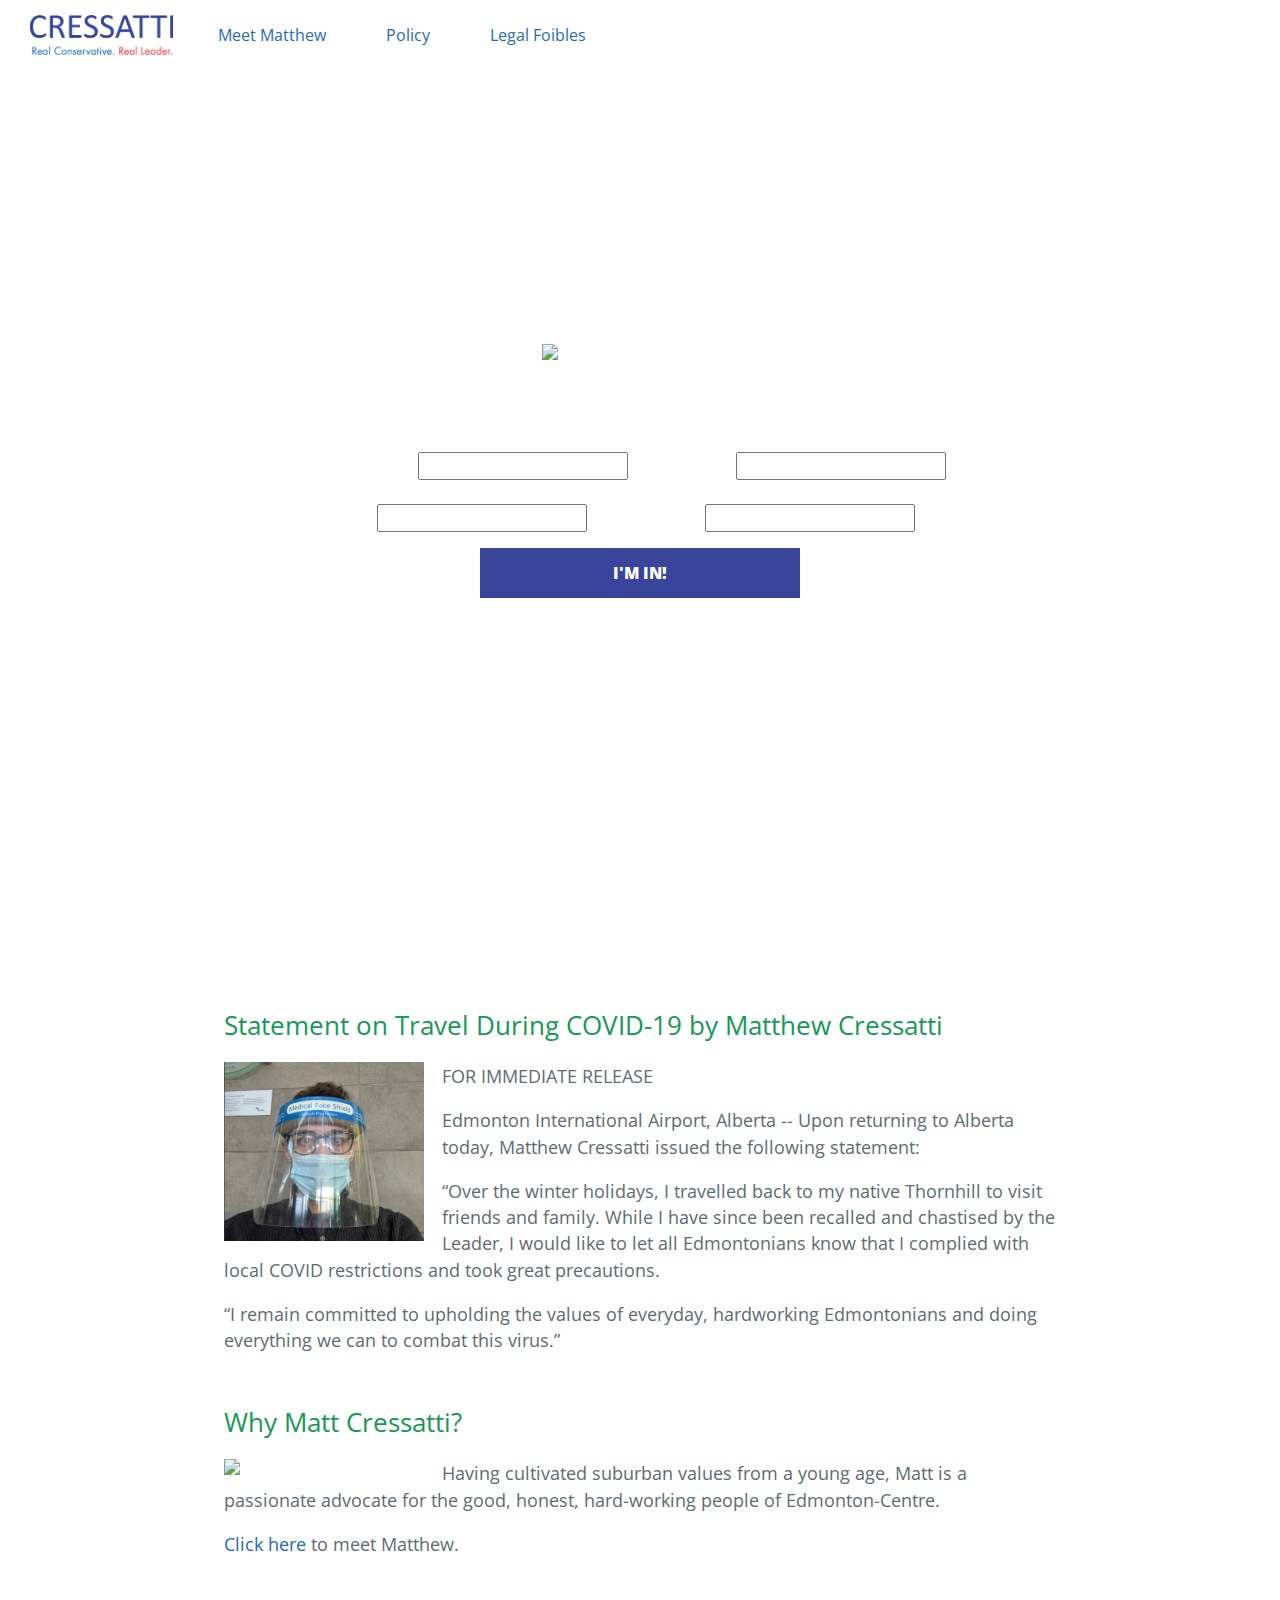
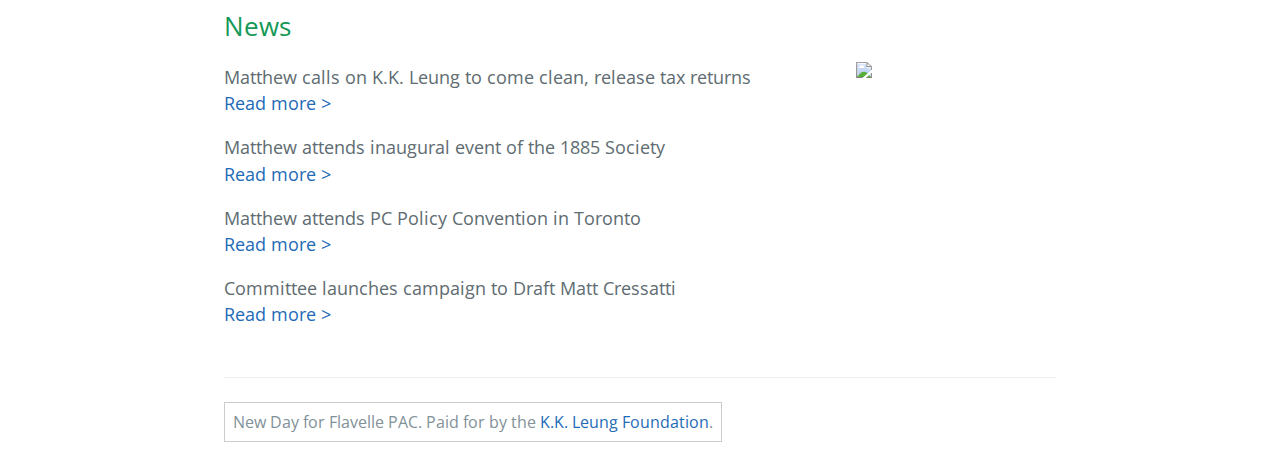
==== index.htm @ 5bf6cf42 "Update index.htm" ====
<!DOCTYPE html>
<html lang="en-us">
  <head>
    <meta charset="UTF-8">
    <title>Draft Matt Cressatti</title>
    <!-- <meta name="description" content="Matthew Cressatti is the right Conservative to be Thornhill's voice at Queen's Park."> -->
    <meta name="description" content="Matthew Cressatti is the right Conservative to be Edmonton-Centre's voice at the Legislature.">
    <meta name="viewport" content="width=device-width, initial-scale=1">
    <meta name="theme-color" content="#157878">
    <link href='https://fonts.googleapis.com/css?family=Open+Sans:400,700' rel='stylesheet' type='text/css'>
    <link rel="stylesheet" href="/style/style.css">
    <link rel="icon" href="/favicon.ico" type="image/x-icon">
    <script src="https://code.jquery.com/jquery-3.2.1.min.js"></script>
    <script type="text/javascript">
      $(document).ready(function(){
        $(".navbar-toggle").click(function() {
          $("#menu-collapse").toggleClass("collapse");
        });
      });
    </script>
    <meta property="og:image" content="/images/moving-shaking-share-bg.jpg">
    <script>
      (function(i,s,o,g,r,a,m){i['GoogleAnalyticsObject']=r;i[r]=i[r]||function(){
      (i[r].q=i[r].q||[]).push(arguments)},i[r].l=1*new Date();a=s.createElement(o),
      m=s.getElementsByTagName(o)[0];a.async=1;a.src=g;m.parentNode.insertBefore(a,m)
      })(window,document,'script','https://www.google-analytics.com/analytics.js','ga');

      ga('create', 'UA-57393795-2', 'auto');
      ga('send', 'pageview');
    </script>
  </head>
  <body>
    <nav>
      <div class="nav-container">
        <div class="navbar-header">
          <button type="button" class="navbar-toggle collapsed" data-toggle="collapse" data-target="#menu-collapse">
            <span class="icon-bar"></span>
            <span class="icon-bar"></span>
            <span class="icon-bar"></span>
          </button>
          <a href="/" class="navbar-brand">
            <img src="/images/tbc-name-logo.png" alt="Matthew Cressatti" height="40px">
          </a>
        </div>
        <div id="menu-collapse" class="collapse navbar-collapse">
          <ul class="navbar-nav">
            <li class="dropdown">
              <a href="/meet-matthew.htm">Meet Matthew</a>
            </li>
            <li class="dropdown">
              <a href="/policy.htm">Policy</a>
            </li>
            <li class="dropdown">
              <a href="/legal-foibles/">Legal Foibles</a>
            </li>
          </ul>
        </div>
      </div>
    </nav>
    <section class="page-header">
      <div class="centre-box">
        <img id="flag-logo" src="/images/logo.png" alt="Draft Matthew Cressatti">
        <!-- <h1>Draft Matthew Cressatti</h1>
        <div class="logo">
          <hr>
          <img src="https://www.facebook.com/images/emoji.php/v7/z53/2/32/1f44b.png">
          <hr>
        </div> -->
        <!-- <h2>for Thornhill</h2> -->
        <h2>for Edmonton-Centre</h2>
      </div>
      <div class="centre-form">
        <form action="/thank-you.htm">
          <div class="form-box left-align">
            <div class="form-box form-element">
              <label for="first_name">First Name</label>
              <input id="first_name" maxlength="40" name="first_name" required="required" size="20" type="text">
            </div>
            <div class="form-box form-element">
              <label for="last_name">Last Name</label>
              <input id="last_name" maxlength="80" name="last_name" required="required" size="20" type="text">
            </div>
          </div>
          <div class="form-box left-align">
            <div class="form-box form-element">
              <label for="email">Email</label>
              <input id="email" maxlength="80" name="email" required="required" size="20" type="text">
            </div>
            <div class="form-box form-element">
              <label for="postcode">Postal Code</label>
              <input id="postcode" maxlength="10" name="postcode" required="required" size="20" type="text">
            </div>
          </div>
          <div class="form-box">
            <input name="submit" type="submit" value="I'M IN!">
          </div>
        </form>
      </div>
    </section>

    <section class="main-content">
	<h2 id="covid-statement">Statement on Travel During COVID-19 by Matthew Cressatti</h2>
	<img width="200px" src="/images/tbc-face-shield.png" class="wrap-left">
		<p>FOR IMMEDIATE RELEASE</p>
		<p>Edmonton International Airport, Alberta -- Upon returning to Alberta today, Matthew Cressatti issued the following statement:</p>
		<p>&ldquo;Over the winter holidays, I travelled back to my native Thornhill to visit friends and family. While I have since been recalled and chastised by the Leader, I would like to let all Edmontonians know that I complied with local COVID restrictions and took great precautions.</p>
		<p>&ldquo;I remain committed to upholding the values of everyday, hardworking Edmontonians and doing everything we can to combat this virus.&rdquo;</p>

		<div style="clear:both"></div>
		
      <h2 id="why-tbc">Why Matt Cressatti?</h2>

      <img width="200px" src="/images/tbc-no-tie.png" class="wrap-left">
      <!-- <p>Having cultivated suburban values from a young age, Matt is a passionate advocate for the good, honest, hard-working people of Thornhill.</p> -->
      <p>Having cultivated suburban values from a young age, Matt is a passionate advocate for the good, honest, hard-working people of Edmonton-Centre.</p>

      <p><a href="/meet-matthew.htm">Click here</a> to meet Matthew.</p>
      
      <div style="clear:both"></div>
      
      <h2 id="news">News</h2>

      <img width="200px" src="/images/bowtie-cropped.png" class="wrap-right">
		
	  <p>Matthew calls on K.K. Leung to come clean, release tax returns<br>
		  <a href="https://kkl.soundllp.com/">Read more &gt;</a></p>
      
      <p>Matthew attends inaugural event of the 1885 Society<br>
      <a href="https://www.thepostmillennial.com/new-conservative-grassroots-organization-aims-bring-balance-politics/">Read more &gt;</a></p>
      
      <p>Matthew attends PC Policy Convention in Toronto<br>
      <a href="/news/matthew-attends-pc-convention.htm">Read more &gt;</a></p>
      
      <p>Committee launches campaign to Draft Matt Cressatti<br>
      <a href="http://www.soundllp.com/">Read more &gt;</a></p>
      
      <div style="clear:both"></div>

      <footer class="site-footer">
        
        <span class="site-footer-credits">New Day for Flavelle PAC. Paid for by the <a href="/charitynav/index.htm">K.K. Leung Foundation</a>.</span>
      </footer>
    </section>

    
  </body>
</html>
---- style/style.css ----
/*! normalize.css v3.0.2 | MIT License | git.io/normalize */
/** 1. Set default font family to sans-serif. 2. Prevent iOS text size adjust after orientation change, without disabling user zoom. */
html { font-family: sans-serif; /* 1 */ -ms-text-size-adjust: 100%; /* 2 */ -webkit-text-size-adjust: 100%; /* 2 */ }

/** Remove default margin. */
body { margin: 0; }

/* HTML5 display definitions ========================================================================== */
/** Correct `block` display not defined for any HTML5 element in IE 8/9. Correct `block` display not defined for `details` or `summary` in IE 10/11 and Firefox. Correct `block` display not defined for `main` in IE 11. */
article, aside, details, figcaption, figure, footer, header, hgroup, main, menu, nav, section, summary { display: block; }

/** 1. Correct `inline-block` display not defined in IE 8/9. 2. Normalize vertical alignment of `progress` in Chrome, Firefox, and Opera. */
audio, canvas, progress, video { display: inline-block; /* 1 */ vertical-align: baseline; /* 2 */ }

/** Prevent modern browsers from displaying `audio` without controls. Remove excess height in iOS 5 devices. */
audio:not([controls]) { display: none; height: 0; }

/** Address `[hidden]` styling not present in IE 8/9/10. Hide the `template` element in IE 8/9/11, Safari, and Firefox < 22. */
[hidden], template { display: none; }

/* Links ========================================================================== */
/** Remove the gray background color from active links in IE 10. */
a { background-color: transparent; }

/** Improve readability when focused and also mouse hovered in all browsers. */
a:active, a:hover { outline: 0; }

/* Text-level semantics ========================================================================== */
/** Address styling not present in IE 8/9/10/11, Safari, and Chrome. */
abbr[title] { border-bottom: 1px dotted; }

/** Address style set to `bolder` in Firefox 4+, Safari, and Chrome. */
b, strong { font-weight: bold; }

/** Address styling not present in Safari and Chrome. */
dfn { font-style: italic; }

/** Address variable `h1` font-size and margin within `section` and `article` contexts in Firefox 4+, Safari, and Chrome. */
h1 { font-size: 2em; margin: 0.67em 0; }

/** Address styling not present in IE 8/9. */
mark { background: #ff0; color: #000; }

/** Address inconsistent and variable font size in all browsers. */
small { font-size: 80%; }

/** Prevent `sub` and `sup` affecting `line-height` in all browsers. */
sub, sup { font-size: 75%; line-height: 0; position: relative; vertical-align: baseline; }

sup { top: -0.5em; }

sub { bottom: -0.25em; }

/* Embedded content ========================================================================== */
/** Remove border when inside `a` element in IE 8/9/10. */
img { border: 0; }

/** Correct overflow not hidden in IE 9/10/11. */
svg:not(:root) { overflow: hidden; }

/* Grouping content ========================================================================== */
/** Address margin not present in IE 8/9 and Safari. */
figure { margin: 1em 40px; }

/** Address differences between Firefox and other browsers. */
hr { box-sizing: content-box; height: 0; }

/** Contain overflow in all browsers. */
pre { overflow: auto; }

/** Address odd `em`-unit font size rendering in all browsers. */
code, kbd, pre, samp { font-family: monospace, monospace; font-size: 1em; }

/* Forms ========================================================================== */
/** Known limitation: by default, Chrome and Safari on OS X allow very limited styling of `select`, unless a `border` property is set. */
/** 1. Correct color not being inherited. Known issue: affects color of disabled elements. 2. Correct font properties not being inherited. 3. Address margins set differently in Firefox 4+, Safari, and Chrome. */
button, input, optgroup, select, textarea { color: inherit; /* 1 */ font: inherit; /* 2 */ margin: 0; /* 3 */ }

/** Address `overflow` set to `hidden` in IE 8/9/10/11. */
button { overflow: visible; }

/** Address inconsistent `text-transform` inheritance for `button` and `select`. All other form control elements do not inherit `text-transform` values. Correct `button` style inheritance in Firefox, IE 8/9/10/11, and Opera. Correct `select` style inheritance in Firefox. */
button, select { text-transform: none; }

/** 1. Avoid the WebKit bug in Android 4.0.* where (2) destroys native `audio` and `video` controls. 2. Correct inability to style clickable `input` types in iOS. 3. Improve usability and consistency of cursor style between image-type `input` and others. */
button, html input[type="button"], input[type="reset"], input[type="submit"] { -webkit-appearance: button; /* 2 */ cursor: pointer; /* 3 */ }

/** Re-set default cursor for disabled elements. */
button[disabled], html input[disabled] { cursor: default; }

/** Remove inner padding and border in Firefox 4+. */
button::-moz-focus-inner, input::-moz-focus-inner { border: 0; padding: 0; }

/** Address Firefox 4+ setting `line-height` on `input` using `!important` in the UA stylesheet. */
input { line-height: normal; }

/** It's recommended that you don't attempt to style these elements. Firefox's implementation doesn't respect box-sizing, padding, or width.  1. Address box sizing set to `content-box` in IE 8/9/10. 2. Remove excess padding in IE 8/9/10. */
input[type="checkbox"], input[type="radio"] { box-sizing: border-box; /* 1 */ padding: 0; /* 2 */ }

/** Fix the cursor style for Chrome's increment/decrement buttons. For certain `font-size` values of the `input`, it causes the cursor style of the decrement button to change from `default` to `text`. */
input[type="number"]::-webkit-inner-spin-button, input[type="number"]::-webkit-outer-spin-button { height: auto; }

/** 1. Address `appearance` set to `searchfield` in Safari and Chrome. 2. Address `box-sizing` set to `border-box` in Safari and Chrome (include `-moz` to future-proof). */
input[type="search"] { -webkit-appearance: textfield; /* 1 */ /* 2 */ box-sizing: content-box; }

/** Remove inner padding and search cancel button in Safari and Chrome on OS X. Safari (but not Chrome) clips the cancel button when the search input has padding (and `textfield` appearance). */
input[type="search"]::-webkit-search-cancel-button, input[type="search"]::-webkit-search-decoration { -webkit-appearance: none; }

/** Define consistent border, margin, and padding. */
fieldset { border: 1px solid #c0c0c0; margin: 0 2px; padding: 0.35em 0.625em 0.75em; }

/** 1. Correct `color` not being inherited in IE 8/9/10/11. 2. Remove padding so people aren't caught out if they zero out fieldsets. */
legend { border: 0; /* 1 */ padding: 0; /* 2 */ }

/** Remove default vertical scrollbar in IE 8/9/10/11. */
textarea { overflow: auto; }

/** Don't inherit the `font-weight` (applied by a rule above). NOTE: the default cannot safely be changed in Chrome and Safari on OS X. */
optgroup { font-weight: bold; }

/* Tables ========================================================================== */
/** Remove most spacing between table cells. */
table { border-collapse: collapse; border-spacing: 0; }

td, th { padding: 0; }

.highlight table td { padding: 5px; }

.highlight table pre { margin: 0; }

.highlight .cm { color: #999988; font-style: italic; }

.highlight .cp { color: #999999; font-weight: bold; }

.highlight .c1 { color: #999988; font-style: italic; }

.highlight .cs { color: #999999; font-weight: bold; font-style: italic; }

.highlight .c, .highlight .cd { color: #999988; font-style: italic; }

.highlight .err { color: #a61717; background-color: #e3d2d2; }

.highlight .gd { color: #000000; background-color: #ffdddd; }

.highlight .ge { color: #000000; font-style: italic; }

.highlight .gr { color: #aa0000; }

.highlight .gh { color: #999999; }

.highlight .gi { color: #000000; background-color: #ddffdd; }

.highlight .go { color: #888888; }

.highlight .gp { color: #555555; }

.highlight .gs { font-weight: bold; }

.highlight .gu { color: #aaaaaa; }

.highlight .gt { color: #aa0000; }

.highlight .kc { color: #000000; font-weight: bold; }

.highlight .kd { color: #000000; font-weight: bold; }

.highlight .kn { color: #000000; font-weight: bold; }

.highlight .kp { color: #000000; font-weight: bold; }

.highlight .kr { color: #000000; font-weight: bold; }

.highlight .kt { color: #445588; font-weight: bold; }

.highlight .k, .highlight .kv { color: #000000; font-weight: bold; }

.highlight .mf { color: #009999; }

.highlight .mh { color: #009999; }

.highlight .il { color: #009999; }

.highlight .mi { color: #009999; }

.highlight .mo { color: #009999; }

.highlight .m, .highlight .mb, .highlight .mx { color: #009999; }

.highlight .sb { color: #d14; }

.highlight .sc { color: #d14; }

.highlight .sd { color: #d14; }

.highlight .s2 { color: #d14; }

.highlight .se { color: #d14; }

.highlight .sh { color: #d14; }

.highlight .si { color: #d14; }

.highlight .sx { color: #d14; }

.highlight .sr { color: #009926; }

.highlight .s1 { color: #d14; }

.highlight .ss { color: #990073; }

.highlight .s { color: #d14; }

.highlight .na { color: #008080; }

.highlight .bp { color: #999999; }

.highlight .nb { color: #0086B3; }

.highlight .nc { color: #445588; font-weight: bold; }

.highlight .no { color: #008080; }

.highlight .nd { color: #3c5d5d; font-weight: bold; }

.highlight .ni { color: #800080; }

.highlight .ne { color: #990000; font-weight: bold; }

.highlight .nf { color: #990000; font-weight: bold; }

.highlight .nl { color: #990000; font-weight: bold; }

.highlight .nn { color: #555555; }

.highlight .nt { color: #000080; }

.highlight .vc { color: #008080; }

.highlight .vg { color: #008080; }

.highlight .vi { color: #008080; }

.highlight .nv { color: #008080; }

.highlight .ow { color: #000000; font-weight: bold; }

.highlight .o { color: #000000; font-weight: bold; }

.highlight .w { color: #bbbbbb; }

.highlight { background-color: #f8f8f8; }

* { box-sizing: border-box; }

body { padding: 0; margin: 0; font-family: "Open Sans", "Helvetica Neue", Helvetica, Arial, sans-serif; font-size: 16px; line-height: 1.5; color: #606c71; }

a { color: #1e6bb8; text-decoration: none; }
a:hover { text-decoration: underline; }

.btn { display: inline-block; margin-bottom: 1rem; color: rgba(255, 255, 255, 0.7); background-color: rgba(255, 255, 255, 0.08); border-color: rgba(255, 255, 255, 0.2); border-style: solid; border-width: 1px; border-radius: 0.3rem; transition: color 0.2s, background-color 0.2s, border-color 0.2s; }
.btn:hover { color: rgba(255, 255, 255, 0.8); text-decoration: none; background-color: rgba(255, 255, 255, 0.2); border-color: rgba(255, 255, 255, 0.3); }
.btn + .btn { margin-left: 1rem; }
@media screen and (min-width: 64em) { .btn { padding: 0.75rem 1rem; } }
@media screen and (min-width: 42em) and (max-width: 64em) { .btn { padding: 0.6rem 0.9rem; font-size: 0.9rem; } }
@media screen and (max-width: 42em) { .btn { display: block; width: 100%; padding: 0.75rem; font-size: 0.9rem; }
  .btn + .btn { margin-top: 1rem; margin-left: 0; } }

/* Navigation bar */
nav { z-index: 1000; min-height: 50px; position: relative; }

.navbar-brand { float: left; padding: 15px; line-height: 20px; }

.nav-container { padding: 0 15px; }
@media screen and (max-width: 42em) { .nav-container { max-width: 42em } }

@media screen and (min-width: 64em) { .navbar-header { float: left; } }

.navbar-collapse { overflow-x: visible; padding: 0 15px; }
.collapse { display: none; visibility: hidden; }
@media screen and (min-width: 64em) { .navbar-collapse { display: block !important; visibility: visible !important; height: auto !important; overflow: visible !important; } }

.navbar-toggle { position: relative; float: right; margin: 0.5em; padding: 10px; }
@media screen and (max-width: 64em) { .navbar-toggle { background-color: #39449a; position: relative; float: right; border: 0 solid transparent; border-radius: 1px } }
@media screen and (min-width: 64em) { .navbar-toggle { display: none } }

.navbar-toggle .icon-bar { display: block; width: 22px; height: 2px; background-color: #ffffff; border-radius: 1px; margin: 4px 0; }
.dropdown { position: relative; display: block; }

.navbar-nav { list-style: none; margin: 0; }
nav:before, nav:after, .nav-container:before, .nav-container:after, .navbar-collapse:before, .navbar-collapse:after, .navbar-header:before, .navbar-header:after, .navbar-nav:before, .navbar-nav:after { content: " "; display: table; }
nav:after, .nav-container:after, .navbar-collapse:after, .navbar-header:after, .navbar-nav:after { clear: both; }


.navbar-nav > li > a { padding: 20px 30px; line-height: 30px; position: relative; display: block; }

@media (min-width: 64em) { .navbar-nav > li { float: left; } }

.page-header { color: #fff; text-align: center; background-image: url('/images/moving-shaking.jpg'); background-repeat: no-repeat; min-height: 900px; max-height: 1240px; background-position: 0 -125px; }
@media screen and (min-width: 64em) { .page-header { padding: 5rem 6rem; } }
@media screen and (min-width: 42em) and (max-width: 64em) { .page-header { padding: 3rem 4rem; } }
@media screen and (max-width: 42em) { .page-header { padding: 2rem 1rem; background-position: -400px -125px; } }

.foibles-page-header { color: #fff; text-align: center; background-image: url('/images/tbc-dad-joke-face.jpg'); background-repeat: no-repeat; min-height: 600px; max-height: 1240px; background-position: bottom; background-size: cover; }
@media screen and (min-width: 64em) { .foibles-page-header { padding: 5rem 6rem; } }
@media screen and (min-width: 42em) and (max-width: 64em) { .foibles-page-header { padding: 3rem 4rem; } }
@media screen and (max-width: 42em) { .foibles-page-header { padding: 2rem 1rem; } }

.page-header-thank-you { color: #fff; text-align: center; background-image: url('/images/tbc-canada-day.jpg'); background-repeat: no-repeat; min-height: 900px; max-height: 1240px; background-position: 0 -125px; background-size: 100%; }
@media screen and (min-width: 64em) { .page-header-thank-you { padding: 5rem 6rem; } }
@media screen and (min-width: 42em) and (max-width: 64em) { .page-header-thank-you { padding: 3rem 4rem; } }
@media screen and (max-width: 42em) { .page-header-thank-you { padding: 2rem 1rem; background-position: 0 -125px; } }

.project-name { margin-top: 0; margin-bottom: 0.1rem; }
@media screen and (min-width: 64em) { .project-name { font-size: 3.25rem; } }
@media screen and (min-width: 42em) and (max-width: 64em) { .project-name { font-size: 2.25rem; } }
@media screen and (max-width: 42em) { .project-name { font-size: 1.75rem; } }

.project-tagline { margin-bottom: 2rem; font-weight: normal; opacity: 0.7; }
@media screen and (min-width: 64em) { .project-tagline { font-size: 1.25rem; } }
@media screen and (min-width: 42em) and (max-width: 64em) { .project-tagline { font-size: 1.15rem; } }
@media screen and (max-width: 42em) { .project-tagline { font-size: 1rem; } }

.main-content { word-wrap: break-word; }
.main-content :first-child { margin-top: 0; }
@media screen and (min-width: 64em) { .main-content { max-width: 64rem; padding: 2rem 6rem; margin: 0 auto; font-size: 1.1rem; } }
@media screen and (min-width: 42em) and (max-width: 64em) { .main-content { padding: 2rem 4rem; font-size: 1.1rem; } }
@media screen and (max-width: 42em) { .main-content { padding: 2rem 1rem; font-size: 1rem; } }
.main-content img { max-width: 100%; }
.main-content h1, .main-content h2, .main-content h3, .main-content h4, .main-content h5, .main-content h6 { margin-top: 2rem; margin-bottom: 1rem; font-weight: normal; color: #159957; }
.main-content p { margin-bottom: 1em; }
.main-content code { padding: 2px 4px; font-family: Consolas, "Liberation Mono", Menlo, Courier, monospace; font-size: 0.9rem; color: #567482; background-color: #f3f6fa; border-radius: 0.3rem; }
.main-content pre { padding: 0.8rem; margin-top: 0; margin-bottom: 1rem; font: 1rem Consolas, "Liberation Mono", Menlo, Courier, monospace; color: #567482; word-wrap: normal; background-color: #f3f6fa; border: solid 1px #dce6f0; border-radius: 0.3rem; }
.main-content pre > code { padding: 0; margin: 0; font-size: 0.9rem; color: #567482; word-break: normal; white-space: pre; background: transparent; border: 0; }
.main-content .highlight { margin-bottom: 1rem; }
.main-content .highlight pre { margin-bottom: 0; word-break: normal; }
.main-content .highlight pre, .main-content pre { padding: 0.8rem; overflow: auto; font-size: 0.9rem; line-height: 1.45; border-radius: 0.3rem; -webkit-overflow-scrolling: touch; }
.main-content pre code, .main-content pre tt { display: inline; max-width: initial; padding: 0; margin: 0; overflow: initial; line-height: inherit; word-wrap: normal; background-color: transparent; border: 0; }
.main-content pre code:before, .main-content pre code:after, .main-content pre tt:before, .main-content pre tt:after { content: normal; }
.main-content ul, .main-content ol { margin-top: 0; }
.main-content blockquote { padding: 0 1rem; margin-left: 0; color: #819198; border-left: 0.3rem solid #dce6f0; }
.main-content blockquote > :first-child { margin-top: 0; }
.main-content blockquote > :last-child { margin-bottom: 0; }
.main-content table { display: block; width: 100%; overflow: auto; word-break: normal; word-break: keep-all; -webkit-overflow-scrolling: touch; }
.main-content table th { font-weight: bold; }
.main-content table th, .main-content table td { padding: 0.5rem 1rem; border: 1px solid #e9ebec; }
.main-content dl { padding: 0; }
.main-content dl dt { padding: 0; margin-top: 1rem; font-size: 1rem; font-weight: bold; }
.main-content dl dd { padding: 0; margin-bottom: 1rem; }
.main-content hr { height: 2px; padding: 0; margin: 1rem 0; background-color: #eff0f1; border: 0; }

.site-footer { padding-top: 2rem; margin-top: 2rem; border-top: solid 1px #eff0f1; }
@media screen and (min-width: 64em) { .site-footer { font-size: 1rem; } }
@media screen and (min-width: 42em) and (max-width: 64em) { .site-footer { font-size: 1rem; } }
@media screen and (max-width: 42em) { .site-footer { font-size: 0.9rem; } }

.site-footer-owner { display: block; font-weight: bold; }

.site-footer-credits { color: #819198; border: 1px solid #CCC; padding: 8px; }

.centre-box { position: relative; }
@media screen and (min-width: 64em) { .centre-box { margin: 190px 0 0 0; } }
@media screen and (min-width: 42em) and (max-width: 64em) { .centre-box { margin: 208px 0 0 0; } }
@media screen and (max-width: 42em) { .centre-box { margin: 225px 0 0 0; } }
/* @media only screen and (min-width: 42em) { .centre-box { top: 225px } } */
.centre-box h1 { font-family: Helvetica, sans-serif; text-transform: uppercase; }
.centre-box h2 { font-family: Helvetica, sans-serif; text-transform: uppercase; }

#flag-logo { width: 390px; max-width: 100%; }

.logo > hr { width: 50%; }

.centre-form { /* display: flex; */ margin: auto; }
@media screen and (min-width: 64em) { .centre-form { width: 40em; } }
@media screen and (max-width: 42em) { .centre-form { width: 20em; } }

.form-box { margin: 0.5em 0; }
.form-element { display: inline-block; margin: 0.5em; }
.left-align { text-align: left }

.form-box > span { margin: 1em; }
.form-box label { margin: 0 2px; }

input { color: #000000; }

input[type="submit"]
{
  background-color: #39449a;
  color: #ffffff;
  min-height: 50px;
  width: 50%;
  border: 0;
  font-weight: 900;
}

input[type="submit"]:hover
{
  background-color: #ffffff;
  color: #39449a;
  border: 2px solid #39449a;
}

#watch-video
{
  background-color: #39449a;
  color: #ffffff;
  border: 0;
  min-height: 50px;
  width: 50%;
  font-weight: 900;
  padding: 1em 4em;
}

#watch-video:hover
{
  text-decoration: none;
  background-color: #ffffff;
  color: #39449a;
  border: 2px solid #39449a;
}

.wrap-left { float: left; margin-right: 1em; }
.wrap-right { float: right; margin-left: 1em; }

.video-container { position: relative; padding-bottom: 56.25%; height: 0; overflow: hidden; max-width: 100%; }
.video-container iframe, .video-container object, .video-container embed { position: absolute; top: 0; left: 0; width: 100%; height: 100%; }
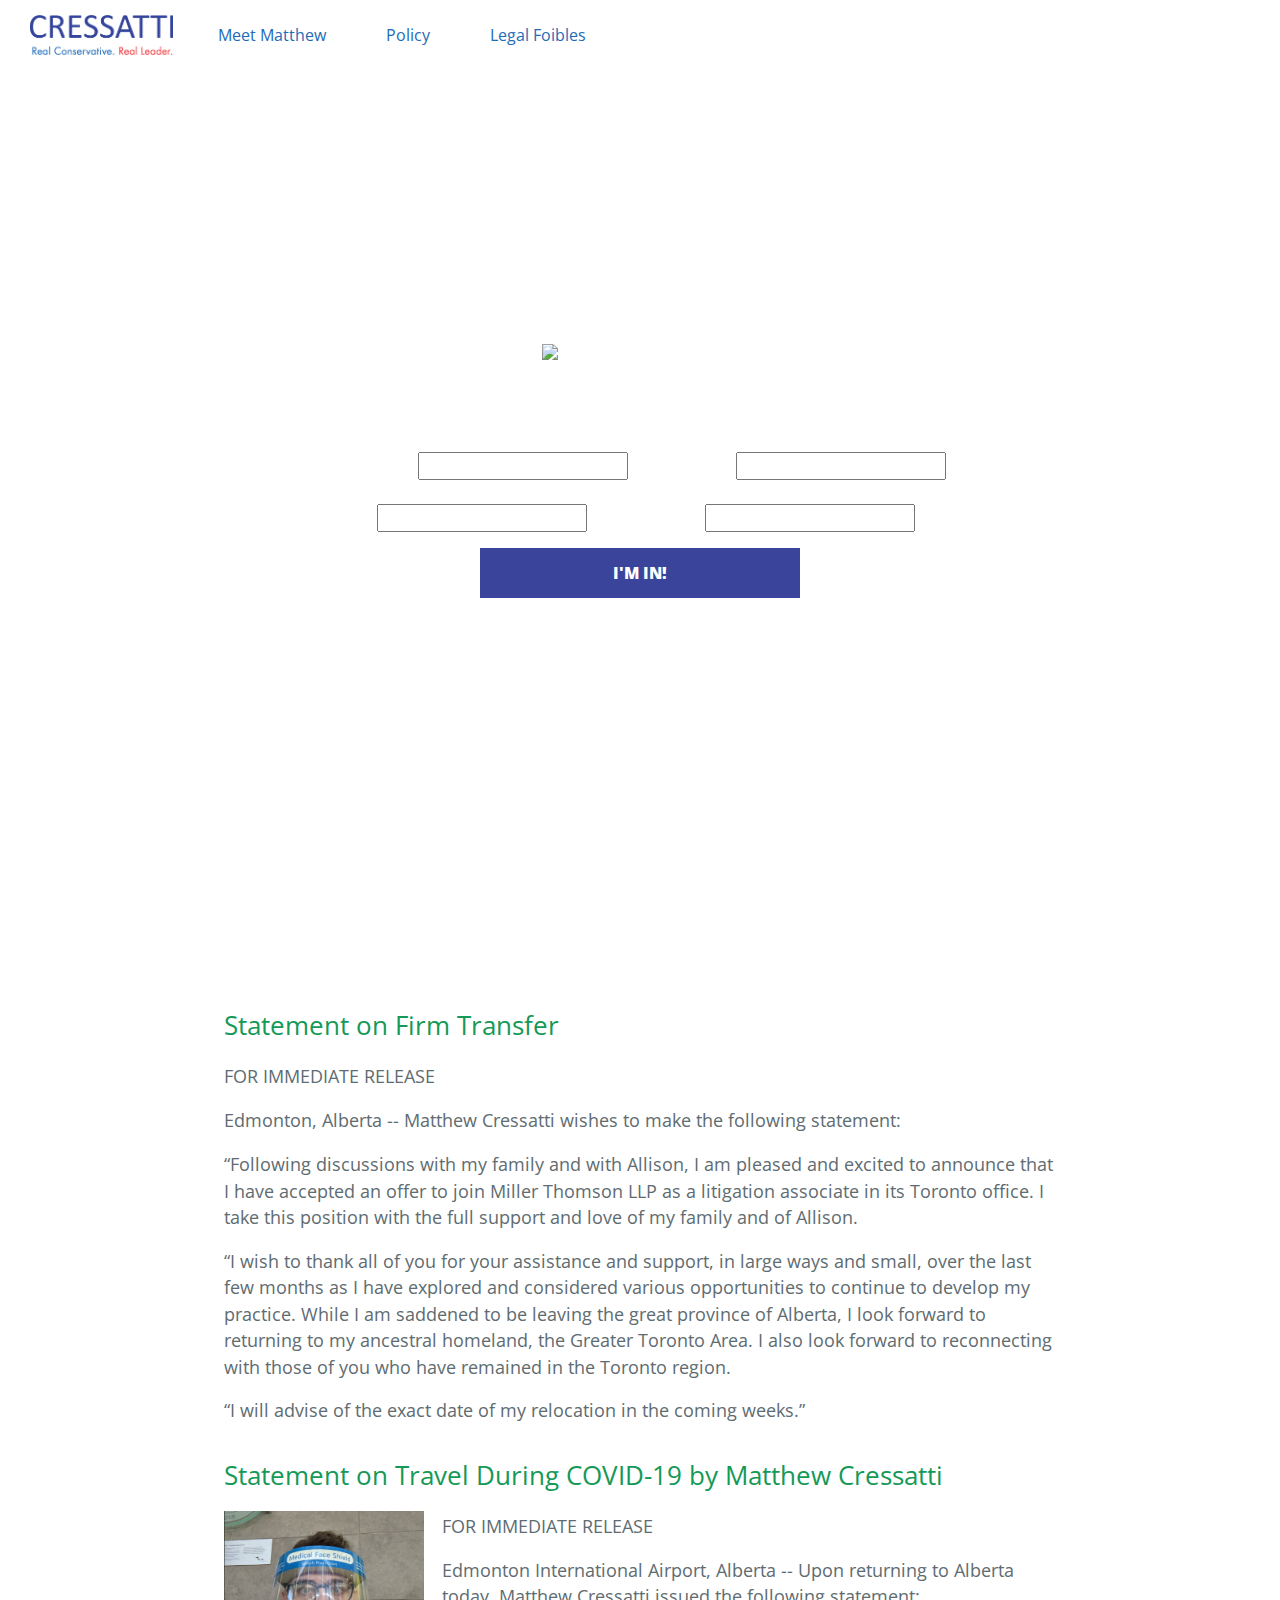
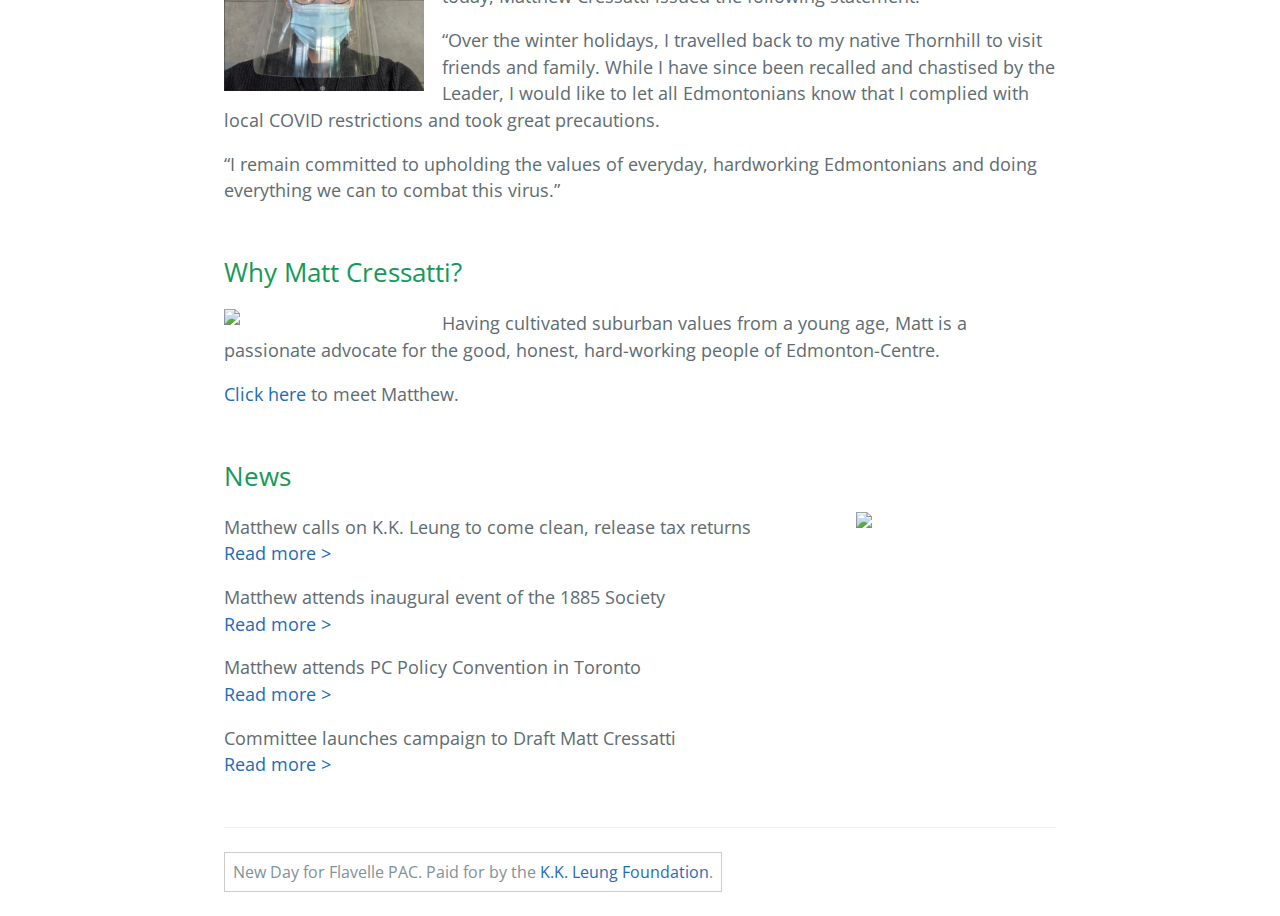
==== commit 8c907600: "Update index.htm" ====
--- a/index.htm
+++ b/index.htm
@@ -99,6 +99,12 @@
     </section>
 
     <section class="main-content">
+		<h2 id="firm-transfer-statement">Statement on Firm Transfer</h2>
+		<p>FOR IMMEDIATE RELEASE</p>
+		<p>Edmonton, Alberta -- Matthew Cressatti wishes to make the following statement:</p>
+		<p>&ldquo;Following discussions with my family and with Allison, I am pleased and excited to announce that I have accepted an offer to join Miller Thomson LLP as a litigation associate in its Toronto office. I take this position with the full support and love of my family and of Allison.</p>
+		<p>&ldquo;I wish to thank all of you for your assistance and support, in large ways and small, over the last few months as I have explored and considered various opportunities to continue to develop my practice. While I am saddened to be leaving the great province of Alberta, I look forward to returning to my ancestral homeland, the Greater Toronto Area. I also look forward to reconnecting with those of you who have remained in the Toronto region.</p>
+		<p>&ldquo;I will advise of the exact date of my relocation in the coming weeks.&rdquo;</p>
 	<h2 id="covid-statement">Statement on Travel During COVID-19 by Matthew Cressatti</h2>
 	<img width="200px" src="/images/tbc-face-shield.png" class="wrap-left">
 		<p>FOR IMMEDIATE RELEASE</p>
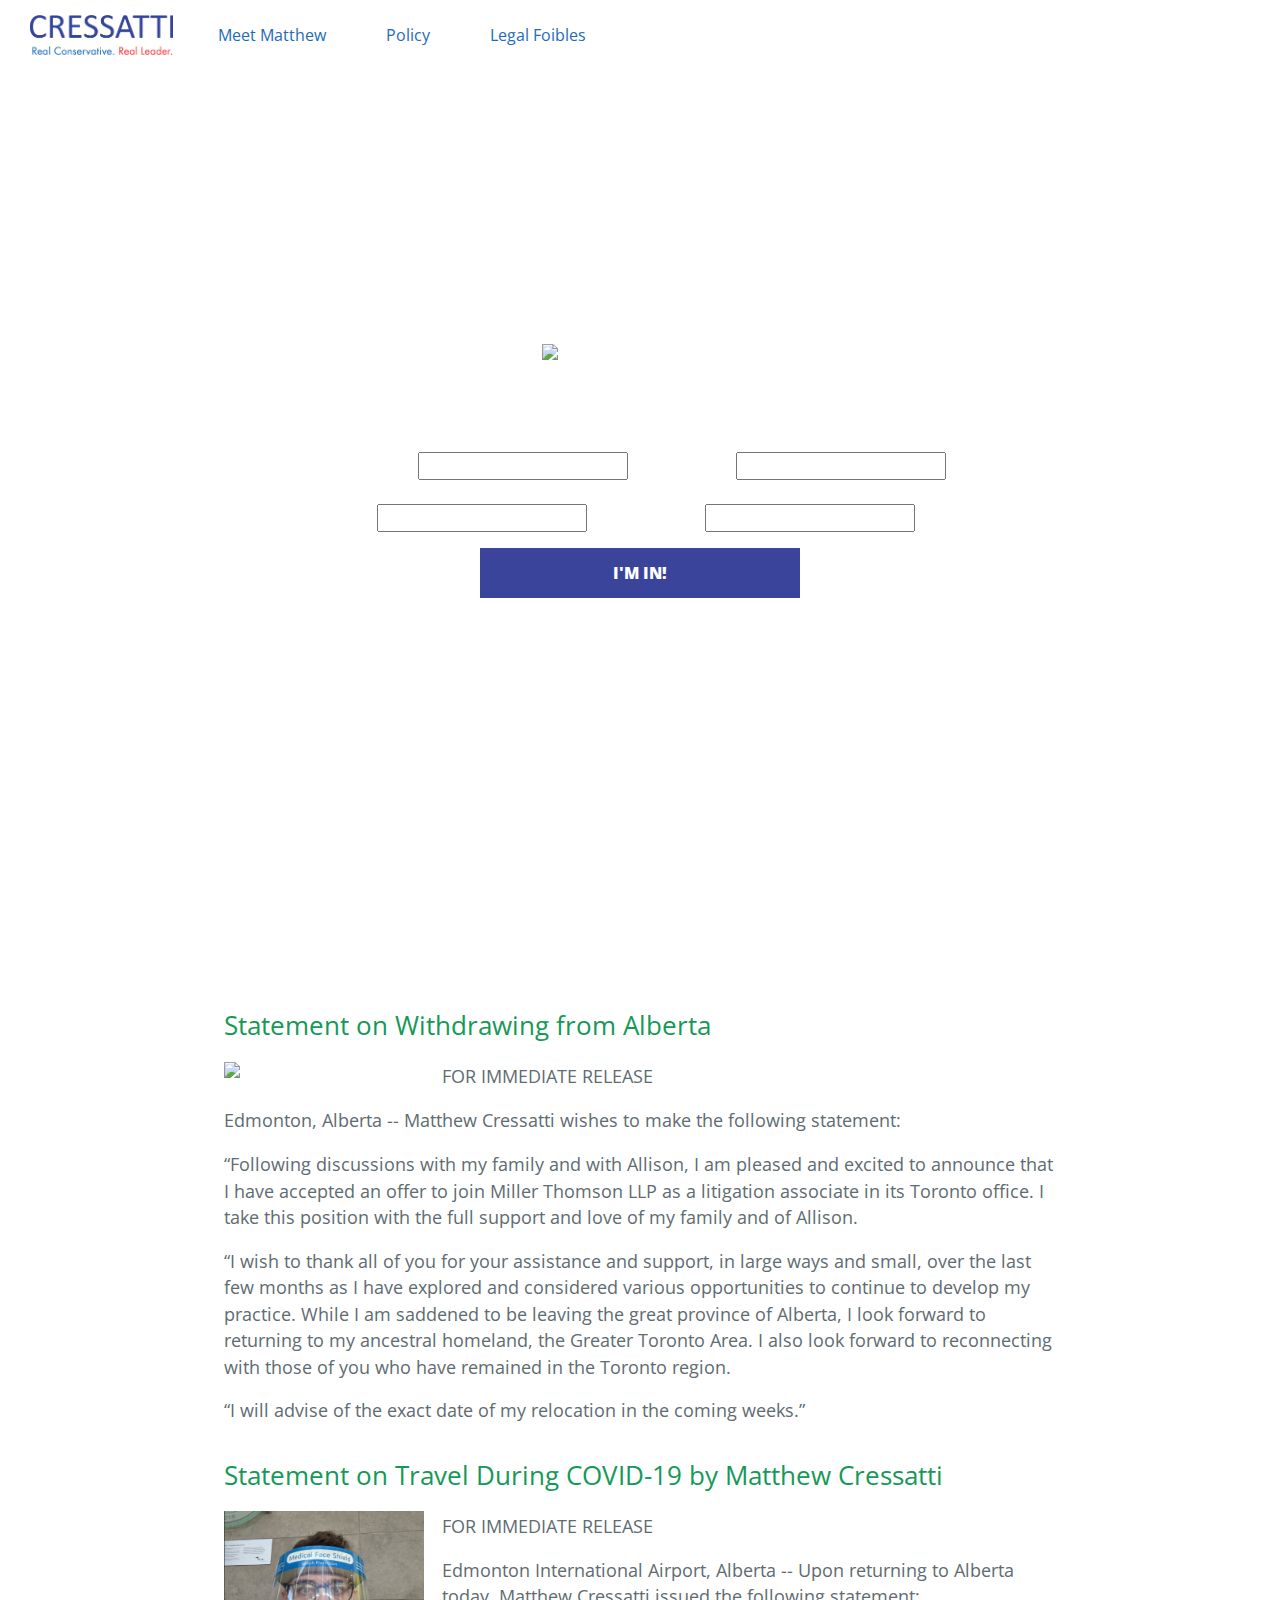
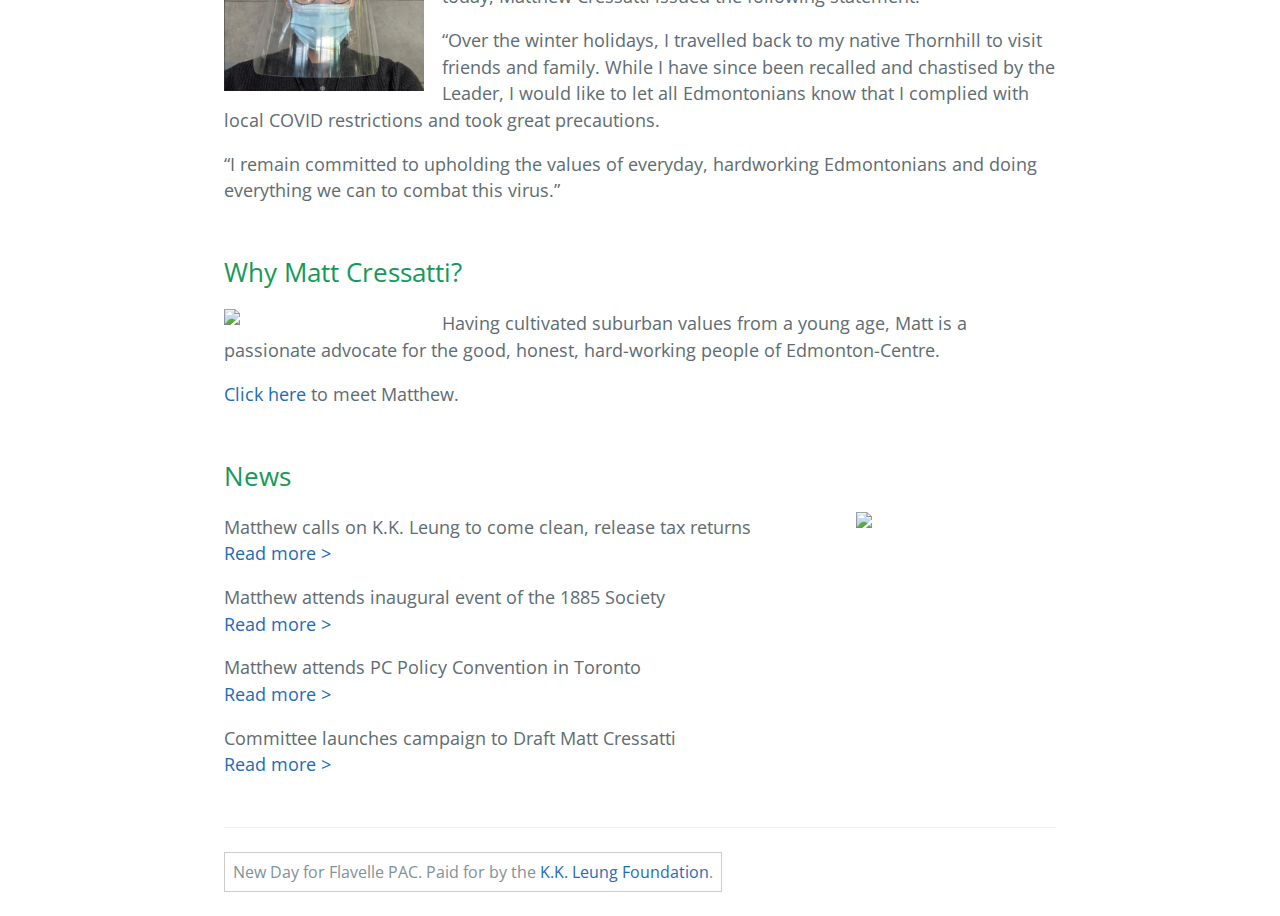
==== commit a0d7fa4e: "Update index.htm" ====
--- a/index.htm
+++ b/index.htm
@@ -99,7 +99,8 @@
     </section>
 
     <section class="main-content">
-		<h2 id="firm-transfer-statement">Statement on Firm Transfer</h2>
+		<h2 id="firm-transfer-statement">Statement on Withdrawing from Alberta</h2>
+	    	<img width="200px" src="/images/Matthew-Cressatti-Edit-Full.jpg" class="wrap-left">
 		<p>FOR IMMEDIATE RELEASE</p>
 		<p>Edmonton, Alberta -- Matthew Cressatti wishes to make the following statement:</p>
 		<p>&ldquo;Following discussions with my family and with Allison, I am pleased and excited to announce that I have accepted an offer to join Miller Thomson LLP as a litigation associate in its Toronto office. I take this position with the full support and love of my family and of Allison.</p>
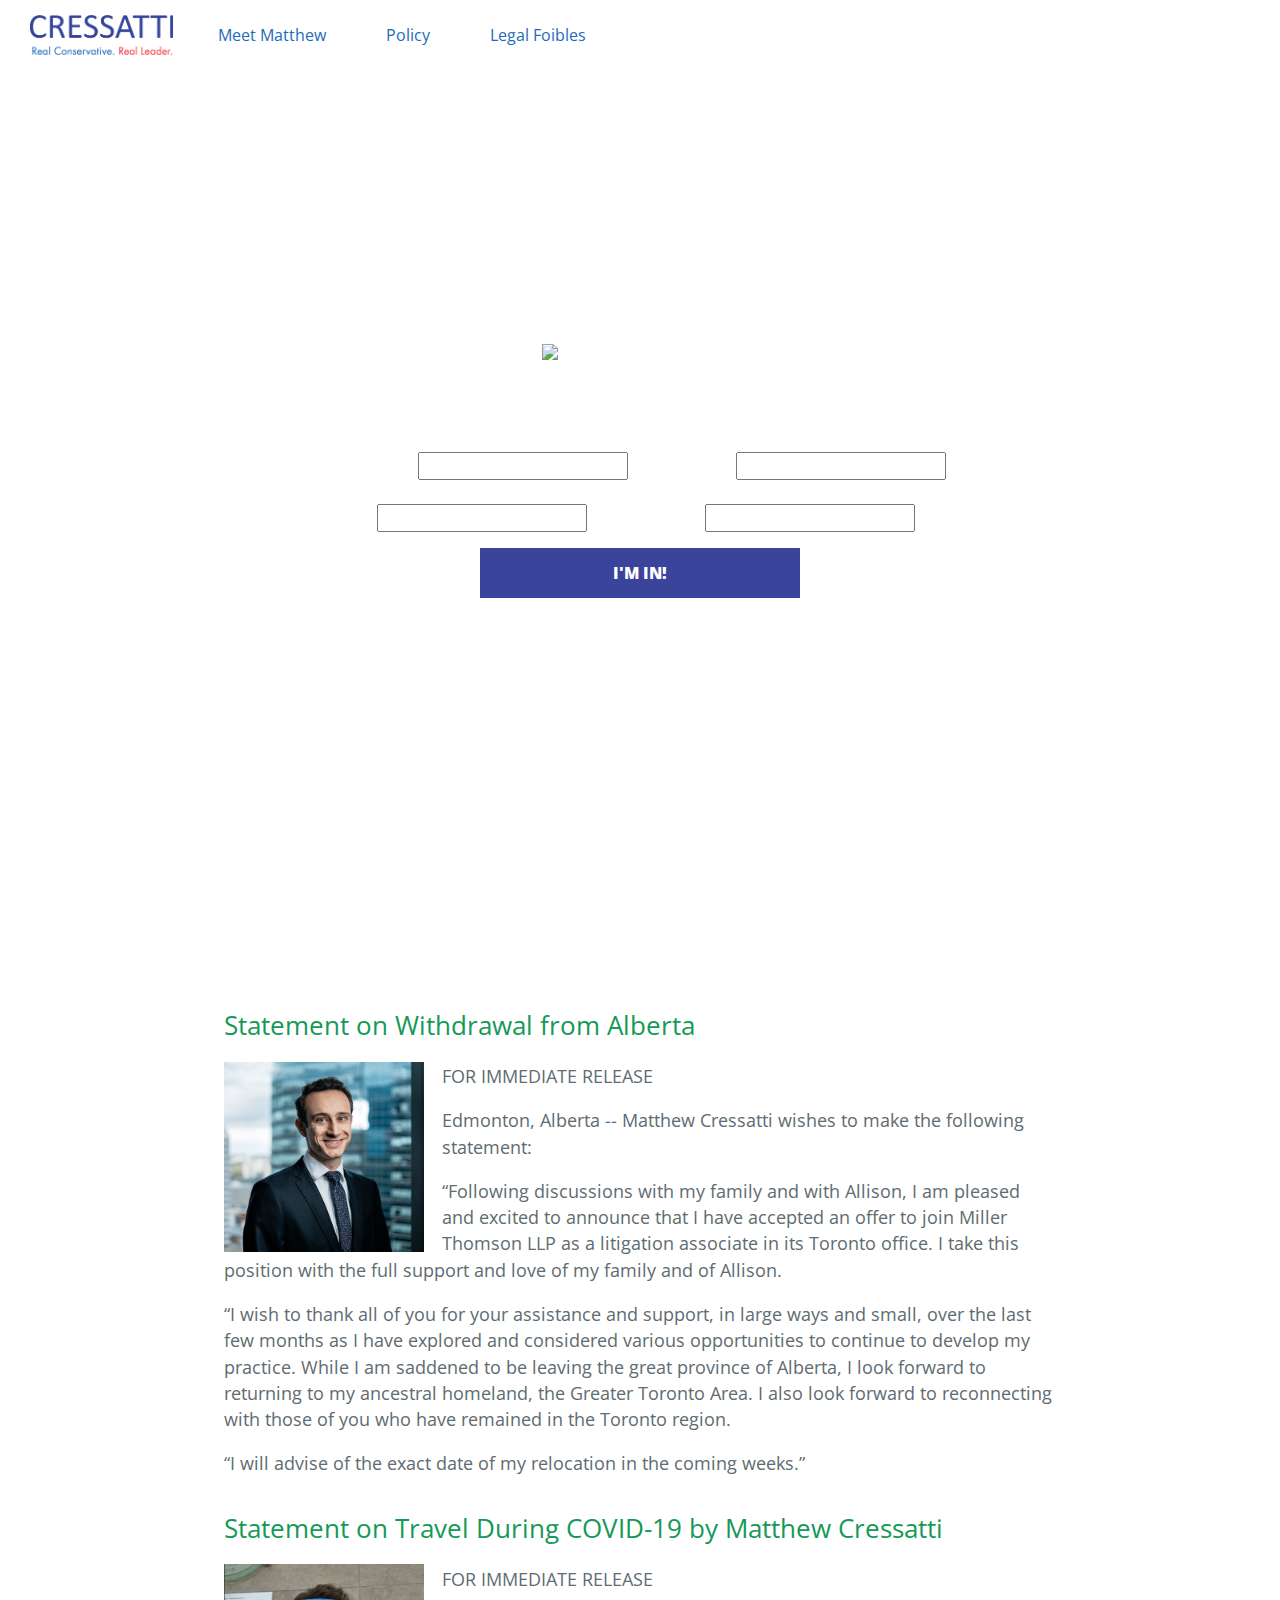
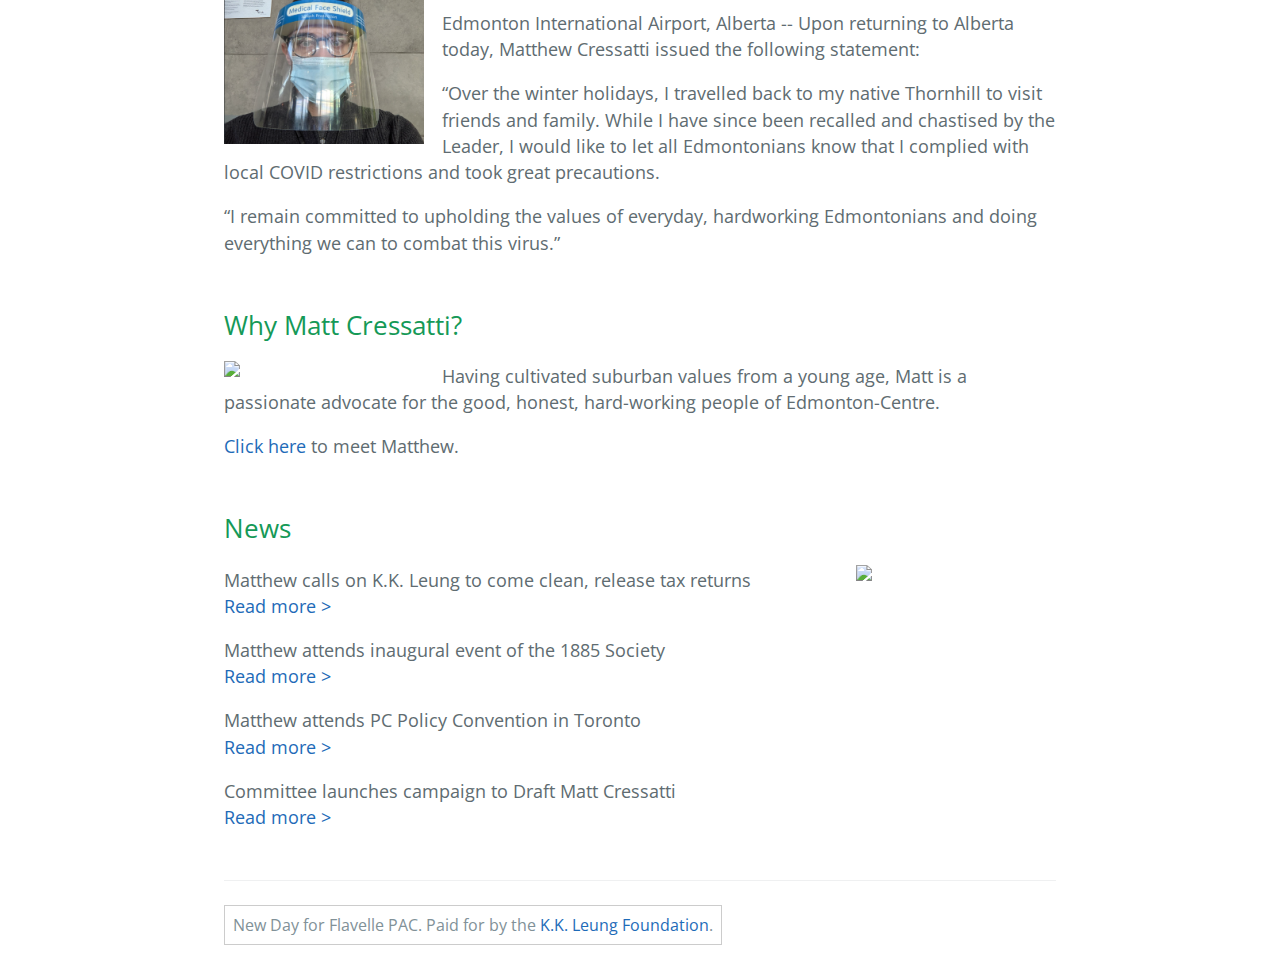
==== commit 41584b5b: "Update index.htm" ====
--- a/index.htm
+++ b/index.htm
@@ -99,7 +99,7 @@
     </section>
 
     <section class="main-content">
-		<h2 id="firm-transfer-statement">Statement on Withdrawing from Alberta</h2>
+		<h2 id="firm-transfer-statement">Statement on Withdrawal from Alberta</h2>
 	    	<img width="200px" src="/images/Matthew-Cressatti-Edit-Full.jpg" class="wrap-left">
 		<p>FOR IMMEDIATE RELEASE</p>
 		<p>Edmonton, Alberta -- Matthew Cressatti wishes to make the following statement:</p>
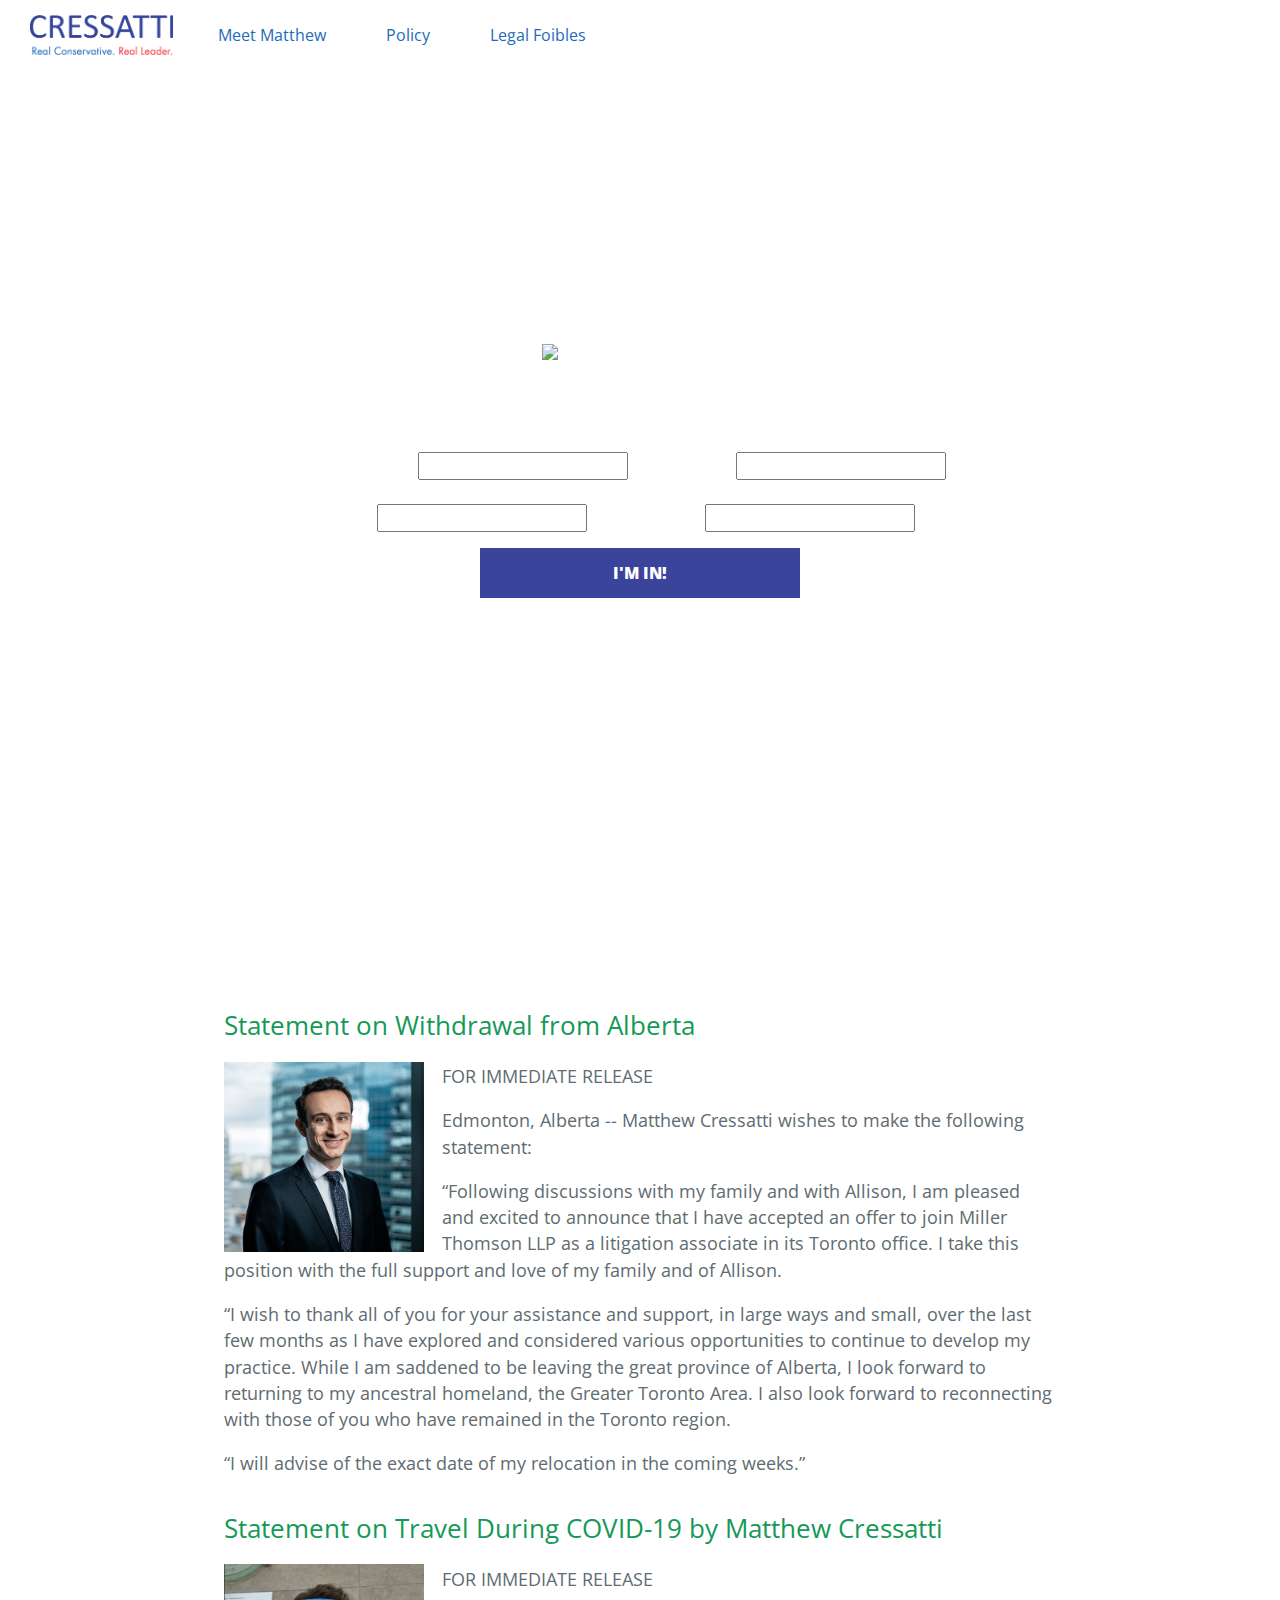
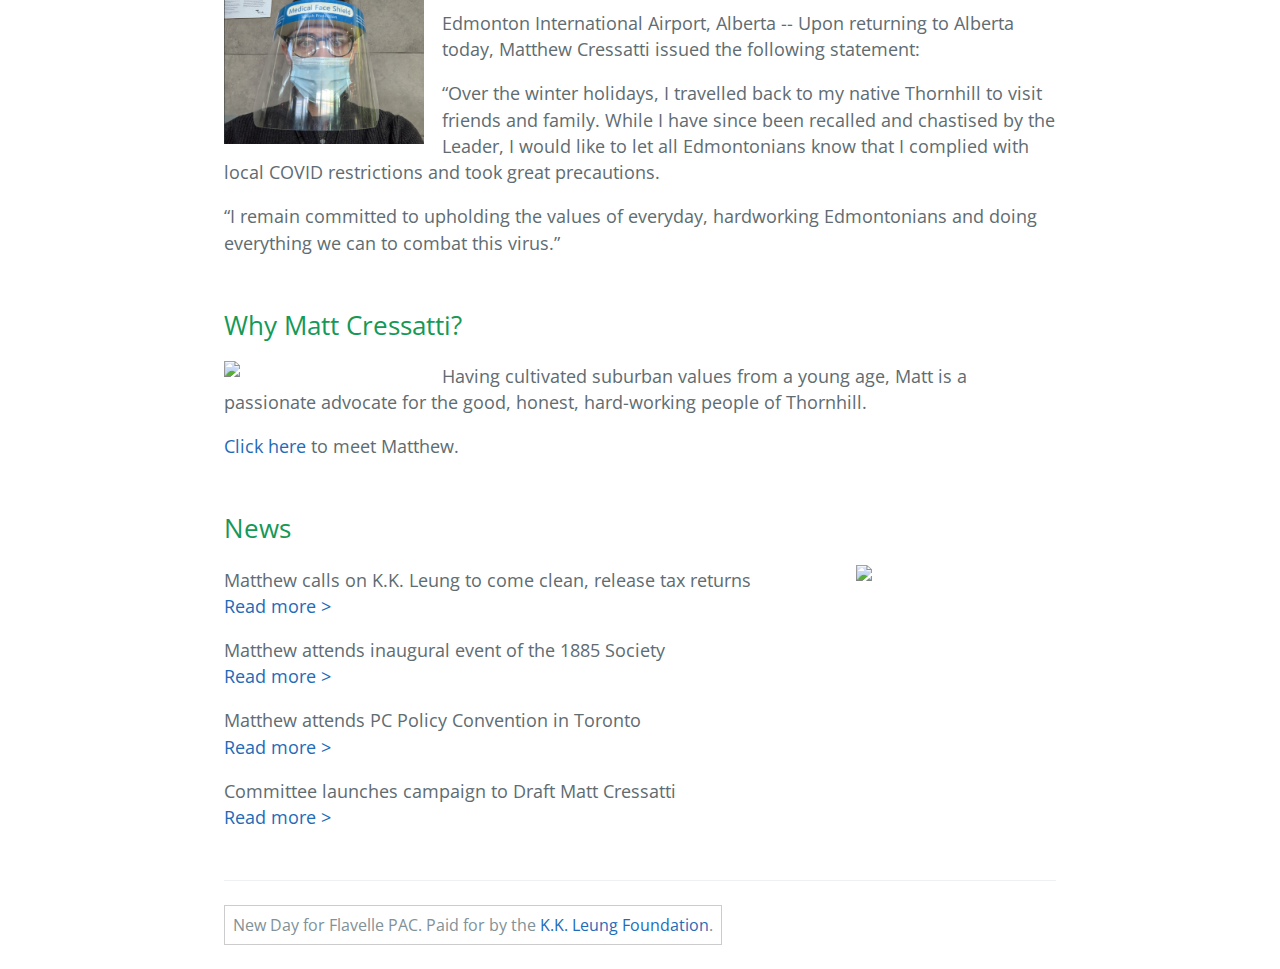
==== commit b85caf13: "Update index.htm" ====
--- a/index.htm
+++ b/index.htm
@@ -66,8 +66,8 @@
           <img src="https://www.facebook.com/images/emoji.php/v7/z53/2/32/1f44b.png">
           <hr>
         </div> -->
-        <!-- <h2>for Thornhill</h2> -->
-        <h2>for Edmonton-Centre</h2>
+        <h2>for Thornhill</h2>
+        <!-- <h2>for Edmonton-Centre</h2> deprecated August 26, 2021 -->
       </div>
       <div class="centre-form">
         <form action="/thank-you.htm">
@@ -118,8 +118,8 @@
       <h2 id="why-tbc">Why Matt Cressatti?</h2>
 
       <img width="200px" src="/images/tbc-no-tie.png" class="wrap-left">
-      <!-- <p>Having cultivated suburban values from a young age, Matt is a passionate advocate for the good, honest, hard-working people of Thornhill.</p> -->
-      <p>Having cultivated suburban values from a young age, Matt is a passionate advocate for the good, honest, hard-working people of Edmonton-Centre.</p>
+      <p>Having cultivated suburban values from a young age, Matt is a passionate advocate for the good, honest, hard-working people of Thornhill.</p>
+      <!-- <p>Having cultivated suburban values from a young age, Matt is a passionate advocate for the good, honest, hard-working people of Edmonton-Centre.</p> -->
 
       <p><a href="/meet-matthew.htm">Click here</a> to meet Matthew.</p>
       
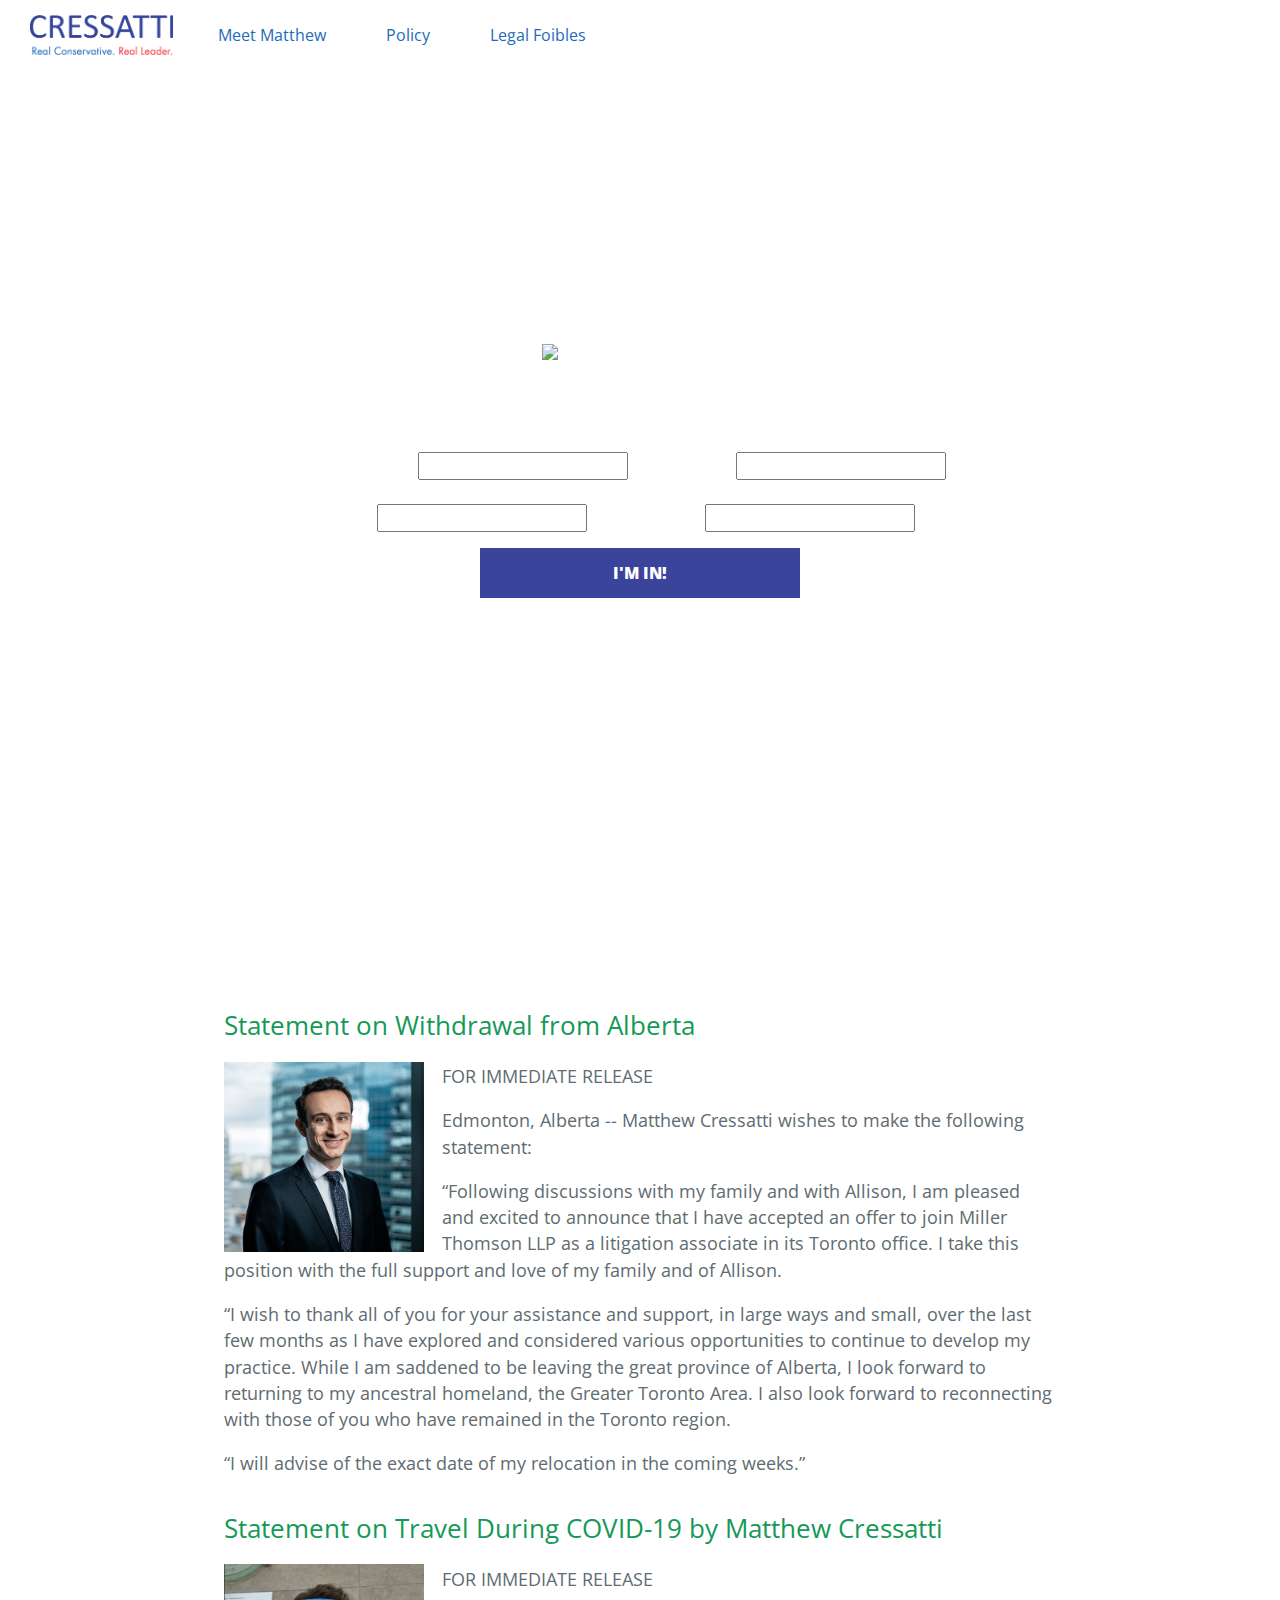
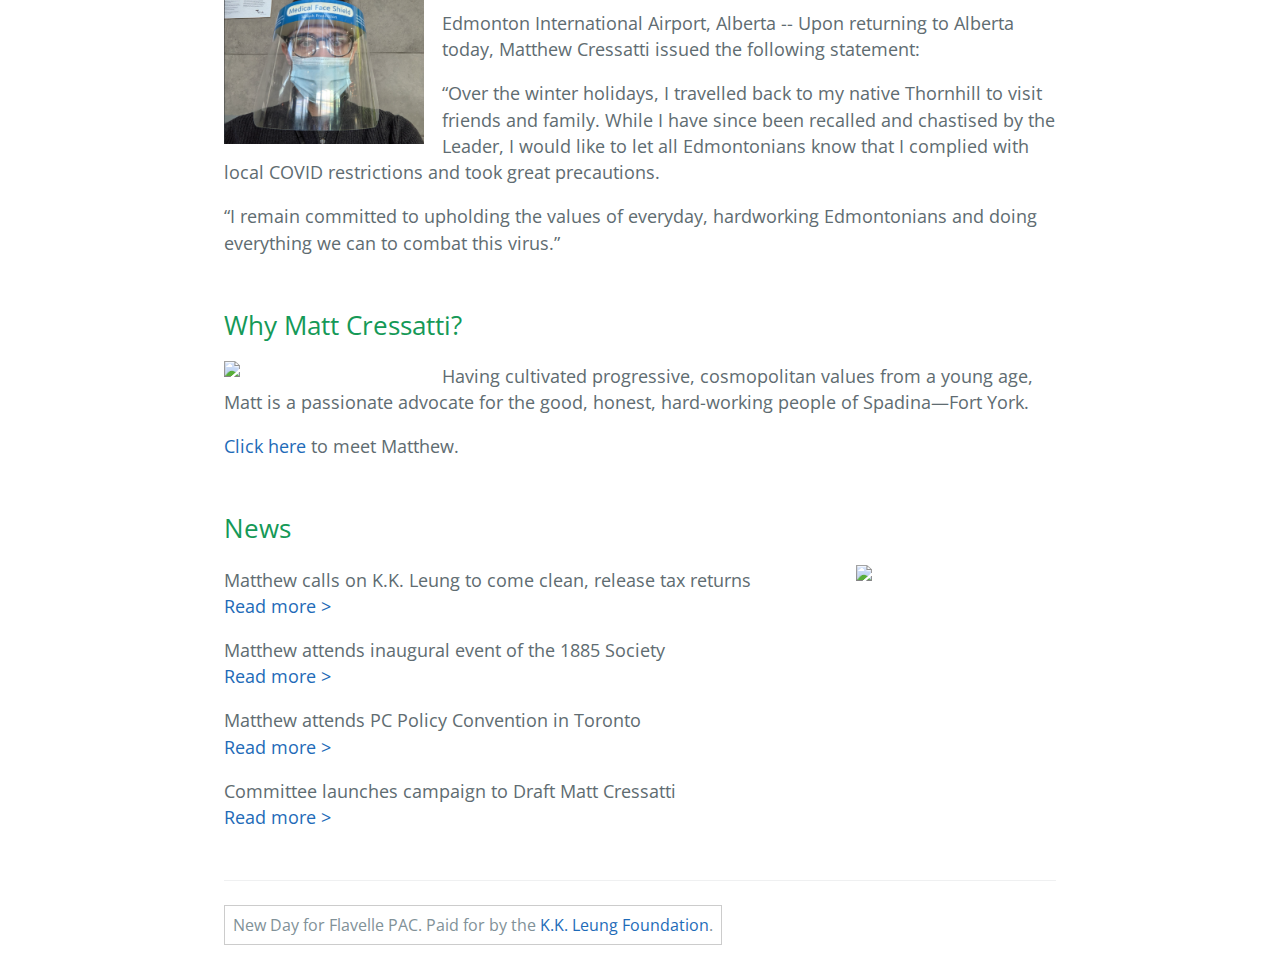
==== commit 60c24df6: "Update index.htm" ====
--- a/index.htm
+++ b/index.htm
@@ -3,8 +3,9 @@
   <head>
     <meta charset="UTF-8">
     <title>Draft Matt Cressatti</title>
+	  <meta name="description" content="Matthew Cressatti is the right Conservative to be Spadina—Fort York's voice in Ottawa.">
     <!-- <meta name="description" content="Matthew Cressatti is the right Conservative to be Thornhill's voice at Queen's Park."> -->
-    <meta name="description" content="Matthew Cressatti is the right Conservative to be Edmonton-Centre's voice at the Legislature.">
+    <!-- <meta name="description" content="Matthew Cressatti is the right Conservative to be Edmonton-Centre's voice at the Legislature."> -->
     <meta name="viewport" content="width=device-width, initial-scale=1">
     <meta name="theme-color" content="#157878">
     <link href='https://fonts.googleapis.com/css?family=Open+Sans:400,700' rel='stylesheet' type='text/css'>
@@ -66,7 +67,8 @@
           <img src="https://www.facebook.com/images/emoji.php/v7/z53/2/32/1f44b.png">
           <hr>
         </div> -->
-        <h2>for Thornhill</h2>
+	      <h2>for Spadina—Fort York</h2>
+	      <!-- <h2>for Thornhill</h2> -->
         <!-- <h2>for Edmonton-Centre</h2> deprecated August 26, 2021 -->
       </div>
       <div class="centre-form">
@@ -118,7 +120,8 @@
       <h2 id="why-tbc">Why Matt Cressatti?</h2>
 
       <img width="200px" src="/images/tbc-no-tie.png" class="wrap-left">
-      <p>Having cultivated suburban values from a young age, Matt is a passionate advocate for the good, honest, hard-working people of Thornhill.</p>
+	    <p>Having cultivated progressive, cosmopolitan values from a young age, Matt is a passionate advocate for the good, honest, hard-working people of Spadina—Fort York.</p>
+      <!-- <p>Having cultivated suburban values from a young age, Matt is a passionate advocate for the good, honest, hard-working people of Thornhill.</p> -->
       <!-- <p>Having cultivated suburban values from a young age, Matt is a passionate advocate for the good, honest, hard-working people of Edmonton-Centre.</p> -->
 
       <p><a href="/meet-matthew.htm">Click here</a> to meet Matthew.</p>
